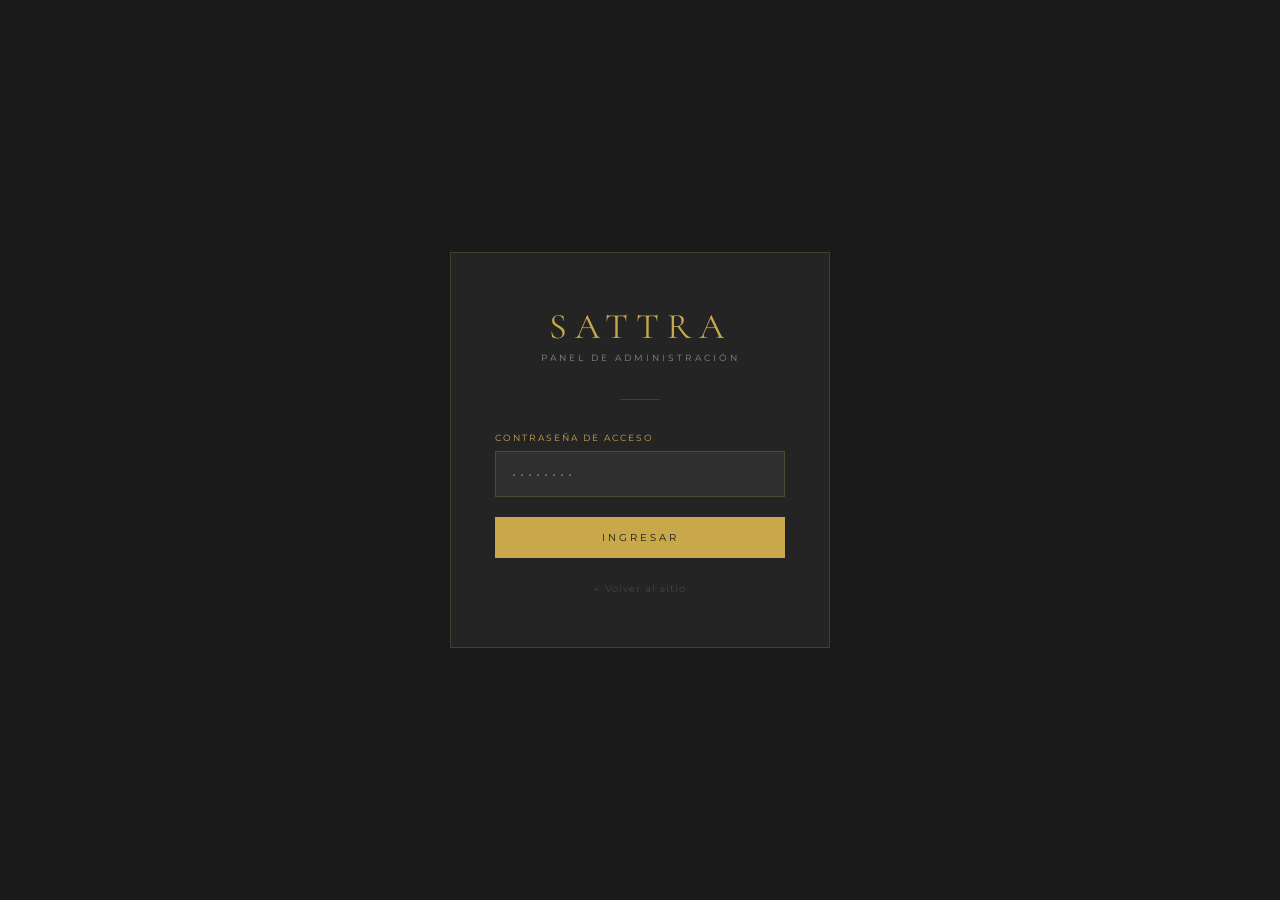
==== admin.html @ d168042c "Se crea una mini base datos para las citas con google sheets" ====
<!DOCTYPE html>
<html lang="es">
<head>
  <meta charset="UTF-8" />
  <meta name="viewport" content="width=device-width, initial-scale=1.0" />
  <title>SATTRA · Panel de Administración</title>
  <link href="https://fonts.googleapis.com/css2?family=Cormorant+Garamond:wght@300;400&family=Montserrat:wght@300;400;500&display=swap" rel="stylesheet" />
  <style>
    *, *::before, *::after { box-sizing: border-box; margin: 0; padding: 0; }
    :root {
      --dorado: #C9A84C;
      --dorado-claro: #E8C97A;
      --dorado-oscuro: #9A7A30;
      --negro: #1A1A1A;
      --negro2: #242424;
      --blanco: #FFFFFF;
      --gris: #888;
      --borde: rgba(201,168,76,0.2);
      --rojo: #c0392b;
      --verde: #27ae60;
    }
    body { font-family: 'Montserrat', sans-serif; background: var(--negro); color: var(--blanco); min-height: 100vh; }

    /* ── LOGIN ── */
    #loginScreen {
      min-height: 100vh; display: flex;
      align-items: center; justify-content: center;
    }
    .login-box {
      background: var(--negro2); border: 1px solid var(--borde);
      padding: 52px 44px; width: 100%; max-width: 380px; text-align: center;
    }
    .login-logo {
      font-family: 'Cormorant Garamond', serif;
      font-size: 36px; letter-spacing: 8px; color: var(--dorado);
      margin-bottom: 4px;
    }
    .login-sub { font-size: 9px; letter-spacing: 3px; color: var(--gris); text-transform: uppercase; margin-bottom: 36px; }
    .login-divider { width: 40px; height: 1px; background: var(--borde); margin: 0 auto 32px; }
    .login-box label { display: block; font-size: 9px; letter-spacing: 2px; text-transform: uppercase; color: var(--dorado); margin-bottom: 8px; text-align: left; }
    .login-box input[type="password"] {
      width: 100%; padding: 13px 16px; background: rgba(255,255,255,0.05);
      border: 1px solid var(--borde); color: var(--blanco);
      font-family: 'Montserrat', sans-serif; font-size: 14px;
      letter-spacing: 4px; margin-bottom: 20px;
    }
    .login-box input[type="password"]:focus { outline: none; border-color: var(--dorado); }
    .btn-login {
      width: 100%; padding: 14px; background: var(--dorado);
      color: var(--negro); border: none; cursor: pointer;
      font-family: 'Montserrat', sans-serif;
      font-size: 10px; letter-spacing: 3px; text-transform: uppercase;
      transition: background 0.3s;
    }
    .btn-login:hover { background: var(--dorado-claro); }
    .login-error { color: #e74c3c; font-size: 11px; margin-top: 12px; display: none; letter-spacing: 1px; }

    /* ── PANEL ── */
    #adminPanel { display: none; }
    .admin-header {
      background: var(--negro2); border-bottom: 1px solid var(--borde);
      padding: 16px 32px; display: flex;
      align-items: center; justify-content: space-between;
      position: sticky; top: 0; z-index: 100;
    }
    .admin-header-logo { font-family: 'Cormorant Garamond', serif; font-size: 22px; letter-spacing: 5px; color: var(--dorado); }
    .admin-header-right { display: flex; align-items: center; gap: 16px; }
    .admin-header-right span { font-size: 10px; letter-spacing: 1px; color: var(--gris); }
    .btn-logout {
      padding: 8px 20px; border: 1px solid var(--borde);
      background: none; color: var(--dorado); cursor: pointer;
      font-size: 9px; letter-spacing: 2px; text-transform: uppercase;
      transition: all 0.3s;
    }
    .btn-logout:hover { background: var(--dorado); color: var(--negro); }

    .admin-body { display: flex; min-height: calc(100vh - 58px); }

    /* SIDEBAR */
    .sidebar {
      width: 220px; background: var(--negro2);
      border-right: 1px solid var(--borde);
      padding: 24px 0; flex-shrink: 0;
    }
    .sidebar-item {
      display: block; padding: 13px 28px;
      font-size: 10px; letter-spacing: 2px;
      text-transform: uppercase; color: rgba(255,255,255,0.5);
      cursor: pointer; border-left: 2px solid transparent;
      transition: all 0.2s; text-decoration: none;
    }
    .sidebar-item:hover, .sidebar-item.active {
      color: var(--dorado); border-left-color: var(--dorado);
      background: rgba(201,168,76,0.05);
    }
    .sidebar-section {
      font-size: 8px; letter-spacing: 3px; color: var(--gris);
      padding: 20px 28px 8px; text-transform: uppercase;
    }

    /* CONTENT */
    .admin-content { flex: 1; padding: 32px; overflow-y: auto; }
    .tab-content { display: none; }
    .tab-content.active { display: block; }

    /* STATS */
    .stats-grid { display: grid; grid-template-columns: repeat(auto-fit, minmax(160px, 1fr)); gap: 16px; margin-bottom: 32px; }
    .stat-card {
      background: var(--negro2); border: 1px solid var(--borde);
      padding: 24px 20px; text-align: center;
    }
    .stat-num { font-family: 'Cormorant Garamond', serif; font-size: 40px; font-weight: 300; color: var(--dorado); line-height: 1; }
    .stat-label { font-size: 9px; letter-spacing: 2px; color: var(--gris); text-transform: uppercase; margin-top: 6px; }

    /* TABLA CITAS */
    .section-heading {
      font-size: 10px; letter-spacing: 3px; color: var(--dorado);
      text-transform: uppercase; margin-bottom: 16px;
      padding-bottom: 12px; border-bottom: 1px solid var(--borde);
      display: flex; align-items: center; justify-content: space-between;
    }
    .filter-bar { display: flex; gap: 10px; margin-bottom: 16px; flex-wrap: wrap; }
    .filter-bar input, .filter-bar select {
      padding: 8px 12px; background: var(--negro2);
      border: 1px solid var(--borde); color: var(--blanco);
      font-size: 11px; font-family: 'Montserrat', sans-serif;
    }
    .filter-bar input:focus, .filter-bar select:focus { outline: none; border-color: var(--dorado); }
    .filter-bar select option { background: var(--negro); }
    table { width: 100%; border-collapse: collapse; font-size: 12px; }
    th {
      text-align: left; font-size: 9px; letter-spacing: 2px;
      text-transform: uppercase; color: var(--dorado);
      padding: 10px 14px; border-bottom: 1px solid var(--borde);
    }
    td { padding: 12px 14px; border-bottom: 1px solid rgba(201,168,76,0.08); color: rgba(255,255,255,0.8); vertical-align: middle; }
    tr:hover td { background: rgba(201,168,76,0.04); }
    .badge {
      display: inline-block; padding: 3px 10px;
      font-size: 9px; letter-spacing: 1px; text-transform: uppercase;
      border-radius: 2px;
    }
    .badge-confirmada { background: rgba(39,174,96,0.15); color: #2ecc71; border: 1px solid rgba(39,174,96,0.3); }
    .badge-pendiente { background: rgba(201,168,76,0.15); color: var(--dorado); border: 1px solid var(--borde); }
    .badge-cancelada { background: rgba(192,57,43,0.15); color: #e74c3c; border: 1px solid rgba(192,57,43,0.3); }
    .btn-icon {
      background: none; border: 1px solid var(--borde); color: var(--dorado);
      padding: 5px 10px; cursor: pointer; font-size: 11px;
      margin-right: 4px; transition: all 0.2s;
    }
    .btn-icon:hover { background: var(--dorado); color: var(--negro); }
    .btn-icon.danger { border-color: rgba(192,57,43,0.4); color: #e74c3c; }
    .btn-icon.danger:hover { background: #c0392b; color: #fff; border-color: #c0392b; }
    .empty-state { text-align: center; padding: 48px; color: var(--gris); font-size: 12px; letter-spacing: 1px; }

    /* MODAL */
    .modal-overlay {
      display: none; position: fixed; inset: 0;
      background: rgba(0,0,0,0.75); z-index: 500;
      align-items: center; justify-content: center;
    }
    .modal-overlay.open { display: flex; }
    .modal {
      background: var(--negro2); border: 1px solid var(--borde);
      width: 100%; max-width: 480px; padding: 36px;
    }
    .modal-title { font-size: 11px; letter-spacing: 3px; color: var(--dorado); text-transform: uppercase; margin-bottom: 24px; }
    .modal label { display: block; font-size: 9px; letter-spacing: 2px; color: var(--gris); text-transform: uppercase; margin-bottom: 6px; margin-top: 14px; }
    .modal input, .modal select, .modal textarea {
      width: 100%; padding: 10px 14px; background: rgba(255,255,255,0.05);
      border: 1px solid var(--borde); color: var(--blanco);
      font-family: 'Montserrat', sans-serif; font-size: 13px;
    }
    .modal input:focus, .modal select:focus, .modal textarea:focus { outline: none; border-color: var(--dorado); }
    .modal select option { background: var(--negro); }
    .modal-buttons { display: flex; gap: 12px; margin-top: 24px; }
    .btn-modal-save {
      flex: 1; padding: 12px; background: var(--dorado);
      color: var(--negro); border: none; cursor: pointer;
      font-size: 10px; letter-spacing: 2px; text-transform: uppercase;
      font-family: 'Montserrat', sans-serif;
    }
    .btn-modal-cancel {
      flex: 1; padding: 12px; background: none;
      border: 1px solid var(--borde); color: var(--gris); cursor: pointer;
      font-size: 10px; letter-spacing: 2px; text-transform: uppercase;
      font-family: 'Montserrat', sans-serif;
    }

    /* BLOQUEOS */
    .block-grid { display: grid; grid-template-columns: 1fr 1fr; gap: 24px; }
    .block-card { background: var(--negro2); border: 1px solid var(--borde); padding: 24px; }
    .block-card h3 { font-size: 10px; letter-spacing: 2px; color: var(--dorado); text-transform: uppercase; margin-bottom: 18px; }
    .block-card label { display: block; font-size: 9px; letter-spacing: 1px; color: var(--gris); text-transform: uppercase; margin-bottom: 6px; margin-top: 12px; }
    .block-card input, .block-card select {
      width: 100%; padding: 10px 14px; background: rgba(255,255,255,0.05);
      border: 1px solid var(--borde); color: var(--blanco);
      font-family: 'Montserrat', sans-serif; font-size: 13px; margin-bottom: 4px;
    }
    .block-card input:focus, .block-card select:focus { outline: none; border-color: var(--dorado); }
    .block-card select option { background: var(--negro); }
    .btn-block {
      width: 100%; padding: 11px; background: var(--dorado);
      color: var(--negro); border: none; cursor: pointer;
      font-size: 9px; letter-spacing: 2px; text-transform: uppercase;
      font-family: 'Montserrat', sans-serif; margin-top: 16px;
    }
    .blocked-list { margin-top: 16px; }
    .blocked-item {
      display: flex; justify-content: space-between; align-items: center;
      padding: 8px 12px; background: rgba(201,168,76,0.05);
      border: 1px solid var(--borde); margin-bottom: 6px; font-size: 11px;
    }
    .blocked-item span { color: rgba(255,255,255,0.7); }
    .btn-remove-block { background: none; border: none; color: #e74c3c; cursor: pointer; font-size: 14px; }

    /* CONFIGURACIÓN */
    .config-card { background: var(--negro2); border: 1px solid var(--borde); padding: 28px; margin-bottom: 20px; }
    .config-card h3 { font-size: 10px; letter-spacing: 2px; color: var(--dorado); text-transform: uppercase; margin-bottom: 18px; }
    .config-card label { display: block; font-size: 9px; letter-spacing: 1px; color: var(--gris); text-transform: uppercase; margin-bottom: 6px; margin-top: 14px; }
    .config-card input, .config-card select {
      width: 100%; padding: 10px 14px; background: rgba(255,255,255,0.05);
      border: 1px solid var(--borde); color: var(--blanco);
      font-family: 'Montserrat', sans-serif; font-size: 13px;
    }
    .config-card input:focus { outline: none; border-color: var(--dorado); }
    .btn-save-config {
      padding: 11px 28px; background: var(--dorado);
      color: var(--negro); border: none; cursor: pointer;
      font-size: 9px; letter-spacing: 2px; text-transform: uppercase;
      font-family: 'Montserrat', sans-serif; margin-top: 16px;
    }
    .success-toast {
      position: fixed; bottom: 24px; right: 24px;
      background: var(--negro2); border: 1px solid var(--dorado);
      color: var(--dorado); padding: 14px 24px;
      font-size: 11px; letter-spacing: 1px; z-index: 9999;
      display: none;
    }

    @media (max-width: 768px) {
      .admin-body { flex-direction: column; }
      .sidebar { width: 100%; border-right: none; border-bottom: 1px solid var(--borde); display: flex; overflow-x: auto; padding: 0; }
      .sidebar-section { display: none; }
      .sidebar-item { white-space: nowrap; border-left: none; border-bottom: 2px solid transparent; padding: 14px 20px; }
      .sidebar-item.active { border-bottom-color: var(--dorado); border-left: none; }
      .block-grid { grid-template-columns: 1fr; }
    }
  </style>
</head>
<body>

<!-- ═══════════════ LOGIN ═══════════════ -->
<div id="loginScreen">
  <div class="login-box">
    <div class="login-logo">SATTRA</div>
    <p class="login-sub">Panel de Administración</p>
    <div class="login-divider"></div>
    <label for="passInput">Contraseña de acceso</label>
    <input type="password" id="passInput" placeholder="••••••••" autocomplete="current-password" />
    <button class="btn-login" onclick="checkLogin()">Ingresar</button>
    <p class="login-error" id="loginError">Contraseña incorrecta. Intenta nuevamente.</p>
    <p style="font-size:10px;color:rgba(255,255,255,0.15);margin-top:24px;letter-spacing:1px;">
      <a href="index.html" style="color:inherit;text-decoration:none;">← Volver al sitio</a>
    </p>
  </div>
</div>

<!-- ═══════════════ PANEL ═══════════════ -->
<div id="adminPanel">

  <div class="admin-header">
    <div class="admin-header-logo">SATTRA</div>
    <div class="admin-header-right">
      <span>Panel de Administración</span>
      <button class="btn-logout" onclick="logout()">Salir</button>
    </div>
  </div>

  <div class="admin-body">

    <!-- SIDEBAR -->
    <nav class="sidebar">
      <div class="sidebar-section">Gestión</div>
      <a class="sidebar-item active" onclick="showTab('citas')">📋 Citas</a>
      <a class="sidebar-item" onclick="showTab('bloqueos')">🔒 Bloqueos</a>
      <div class="sidebar-section">Sistema</div>
      <a class="sidebar-item" onclick="showTab('config')">⚙ Configuración</a>
      <a href="index.html" class="sidebar-item">← Sitio web</a>
    </nav>

    <!-- CONTENIDO -->
    <div class="admin-content">

      <!-- TAB: CITAS -->
      <div class="tab-content active" id="tab-citas">

        <div class="stats-grid">
          <div class="stat-card">
            <div class="stat-num" id="statTotal">0</div>
            <div class="stat-label">Total de citas</div>
          </div>
          <div class="stat-card">
            <div class="stat-num" id="statHoy">0</div>
            <div class="stat-label">Citas hoy</div>
          </div>
          <div class="stat-card">
            <div class="stat-num" id="statSemana">0</div>
            <div class="stat-label">Esta semana</div>
          </div>
          <div class="stat-card">
            <div class="stat-num" id="statPendientes">0</div>
            <div class="stat-label">Pendientes</div>
          </div>
        </div>

        <div class="section-heading">
          <span>Listado de Citas</span>
          <button class="btn-icon" onclick="exportarCSV()">⬇ Exportar CSV</button>
        </div>

        <div class="filter-bar">
          <input type="text" id="filterNombre" placeholder="Buscar por nombre..." oninput="renderCitas()" />
          <input type="date" id="filterFecha" onchange="renderCitas()" />
          <select id="filterEstado" onchange="renderCitas()">
            <option value="">Todos los estados</option>
            <option value="pendiente">Pendiente</option>
            <option value="confirmada">Confirmada</option>
            <option value="cancelada">Cancelada</option>
          </select>
          <select id="filterServicio" onchange="renderCitas()">
            <option value="">Todos los servicios</option>
          </select>
        </div>

        <div style="overflow-x:auto;">
          <table id="tablaCitas">
            <thead>
              <tr>
                <th>Nombre</th>
                <th>Teléfono</th>
                <th>Servicio</th>
                <th>Fecha</th>
                <th>Hora</th>
                <th>Estado</th>
                <th>Acciones</th>
              </tr>
            </thead>
            <tbody id="citasBody"></tbody>
          </table>
        </div>
        <div class="empty-state" id="emptyState" style="display:none;">No hay citas que coincidan con los filtros.</div>
      </div>

      <!-- TAB: BLOQUEOS -->
      <div class="tab-content" id="tab-bloqueos">
        <div class="section-heading"><span>Bloqueos de Calendario</span></div>
        <div class="block-grid">

          <div class="block-card">
            <h3>🗓 Bloquear Día Completo</h3>
            <label>Fecha a bloquear</label>
            <input type="date" id="bloquearDia" />
            <label>Motivo (opcional)</label>
            <input type="text" id="motivoDia" placeholder="Vacaciones, feriado..." />
            <button class="btn-block" onclick="bloquearDia()">Bloquear Día</button>
            <div class="blocked-list" id="listaDias"></div>
          </div>

          <div class="block-card">
            <h3>🕐 Bloquear Hora Específica</h3>
            <label>Fecha</label>
            <input type="date" id="bloquearFechaHora" />
            <label>Hora de inicio</label>
            <select id="bloquearHoraInicio">
              <option value="">Selecciona...</option>
            </select>
            <label>Hora de fin</label>
            <select id="bloquearHoraFin">
              <option value="">Selecciona...</option>
            </select>
            <label>Motivo (opcional)</label>
            <input type="text" id="motivoHora" placeholder="Reunión, mantenimiento..." />
            <button class="btn-block" onclick="bloquearHora()">Bloquear Horario</button>
            <div class="blocked-list" id="listaHoras"></div>
          </div>

        </div>
      </div>

      <!-- TAB: CONFIGURACIÓN -->
      <div class="tab-content" id="tab-config">
        <div class="section-heading"><span>Configuración del Sistema</span></div>

        <div class="config-card">
          <h3>🔑 Cambiar Contraseña</h3>
          <label>Contraseña actual</label>
          <input type="password" id="passActual" placeholder="••••••••" />
          <label>Nueva contraseña</label>
          <input type="password" id="passNueva" placeholder="••••••••" />
          <label>Confirmar nueva contraseña</label>
          <input type="password" id="passConfirm" placeholder="••••••••" />
          <button class="btn-save-config" onclick="cambiarPassword()">Guardar contraseña</button>
        </div>

        <div class="config-card">
          <h3>📅 Días Laborales</h3>
          <p style="font-size:11px;color:var(--gris);margin-bottom:16px;">Selecciona los días en que el negocio atiende.</p>
          <div id="diasLaborales" style="display:flex;flex-wrap:wrap;gap:8px;"></div>
          <button class="btn-save-config" onclick="guardarDias()">Guardar días</button>
        </div>

        <div class="config-card">
          <h3>⏰ Horario de Atención</h3>
          <label>Hora de apertura</label>
          <select id="configApertura"></select>
          <label>Hora de cierre (última cita)</label>
          <select id="configCierre"></select>
          <button class="btn-save-config" onclick="guardarHorario()">Guardar horario</button>
        </div>

      </div>

    </div><!-- /admin-content -->
  </div><!-- /admin-body -->
</div><!-- /adminPanel -->

<!-- MODAL EDITAR CITA -->
<div class="modal-overlay" id="modalEditar">
  <div class="modal">
    <div class="modal-title">Editar / Reprogramar Cita</div>
    <input type="hidden" id="editId" />
    <label>Nombre</label>
    <input type="text" id="editNombre" />
    <label>Teléfono</label>
    <input type="text" id="editTel" />
    <label>Servicio</label>
    <select id="editServicio">
      <option>Depilación Permanente</option>
      <option>Hidrafacial Facial</option>
      <option>Hidrafacial Corporal</option>
      <option>Láser Antiedad</option>
      <option>Microagujas</option>
      <option>Hollywood Peel</option>
      <option>Radiofrecuencia Tripolar</option>
      <option>Cromoterapia</option>
      <option>Lipolaser</option>
      <option>Gimnasia Pasiva</option>
      <option>Mesoterapia</option>
      <option>Sueroterapia</option>
      <option>Limpieza Facial</option>
    </select>
    <label>Fecha</label>
    <input type="date" id="editFecha" />
    <label>Hora</label>
    <select id="editHora"></select>
    <label>Estado</label>
    <select id="editEstado">
      <option value="pendiente">Pendiente</option>
      <option value="confirmada">Confirmada</option>
      <option value="cancelada">Cancelada</option>
    </select>
    <label>Notas</label>
    <textarea id="editNotas" rows="2"></textarea>
    <div class="modal-buttons">
      <button class="btn-modal-save" onclick="guardarEdicion()">Guardar cambios</button>
      <button class="btn-modal-cancel" onclick="cerrarModal()">Cancelar</button>
    </div>
  </div>
</div>

<!-- MODAL CONFIRMAR BORRAR -->
<div class="modal-overlay" id="modalBorrar">
  <div class="modal" style="max-width:360px;text-align:center;">
    <div class="modal-title">Confirmar eliminación</div>
    <p style="font-size:13px;color:rgba(255,255,255,0.6);margin-bottom:24px;">¿Seguro que deseas eliminar esta cita? Esta acción no se puede deshacer.</p>
    <div class="modal-buttons">
      <button class="btn-modal-save" style="background:#c0392b;" onclick="confirmarBorrar()">Eliminar</button>
      <button class="btn-modal-cancel" onclick="cerrarModal()">Cancelar</button>
    </div>
  </div>
</div>

<div class="success-toast" id="toast"></div>

<script>
// ══════════════════════════════════════════
//  CONFIGURACIÓN
// ══════════════════════════════════════════
const API_URL    = 'https://script.google.com/macros/s/AKfycby1oymWGkzFVT7ar5NBE8m6koMzFWpV9Pz3o_qGFnXNpMLpLFoUA2dMA7sbqrDDoUvK/exec';
const PASS_KEY   = 'sattra_admin_pass';
const DIAS_KEY   = 'sattra_dias_bloqueados';
const HORAS_KEY  = 'sattra_horas_bloqueadas';
const CONF_KEY   = 'sattra_config';
const DEFAULT_PASS = 'Sattra2025';

const SERVICIOS = [
  'Depilación Permanente','Hidrafacial Facial','Hidrafacial Corporal',
  'Láser Antiedad','Microagujas','Hollywood Peel',
  'Radiofrecuencia Tripolar','Cromoterapia','Lipolaser',
  'Gimnasia Pasiva','Mesoterapia','Sueroterapia','Limpieza Facial'
];

const HORAS_DIA = [];
for (let h = 8; h <= 20; h++) {
  HORAS_DIA.push(`${String(h).padStart(2,'0')}:00`);
  if (h < 20) HORAS_DIA.push(`${String(h).padStart(2,'0')}:30`);
}

// ══════════════════════════════════════════
//  HELPERS STORAGE
// ══════════════════════════════════════════
const getPass   = ()      => localStorage.getItem(PASS_KEY)   || DEFAULT_PASS;
async function getCitasAPI() {
  try {
    const res  = await fetch(API_URL);
    const data = await res.json();
    return data.ok ? data.citas : [];
  } catch (e) {
    console.error('Error cargando citas:', e);
    return [];
  }
}

async function actualizarCitaAPI(cita) {
  const res  = await fetch(API_URL, { method: 'POST', body: JSON.stringify({ action: 'actualizarCita', ...cita }) });
  return await res.json();
}

async function borrarCitaAPI(id) {
  const res  = await fetch(API_URL, { method: 'POST', body: JSON.stringify({ action: 'borrarCita', id }) });
  return await res.json();
}
const getDiasBloq = ()    => JSON.parse(localStorage.getItem(DIAS_KEY)   || '[]');
const saveDiasBloq= (d)   => localStorage.setItem(DIAS_KEY, JSON.stringify(d));
const getHorasBloq= ()    => JSON.parse(localStorage.getItem(HORAS_KEY)  || '[]');
const saveHorasBloq=(h)   => localStorage.setItem(HORAS_KEY, JSON.stringify(h));
const getConf   = ()      => JSON.parse(localStorage.getItem(CONF_KEY)   || '{}');
const saveConf  = (c)     => localStorage.setItem(CONF_KEY, JSON.stringify(c));

// ══════════════════════════════════════════
//  LOGIN
// ══════════════════════════════════════════
document.getElementById('passInput').addEventListener('keydown', e => { if (e.key === 'Enter') checkLogin(); });

function checkLogin() {
  const val = document.getElementById('passInput').value;
  if (val === getPass()) {
    document.getElementById('loginScreen').style.display = 'none';
    document.getElementById('adminPanel').style.display  = 'block';
    initPanel();
  } else {
    document.getElementById('loginError').style.display = 'block';
    document.getElementById('passInput').value = '';
  }
}

function logout() {
  document.getElementById('adminPanel').style.display  = 'none';
  document.getElementById('loginScreen').style.display = 'flex';
  document.getElementById('passInput').value = '';
  document.getElementById('loginError').style.display = 'none';
}

// ══════════════════════════════════════════
//  INIT
// ══════════════════════════════════════════
function initPanel() {
  rellenarHorasSelects();
  rellenarFiltroServicios();
  renderCitas();
  renderBloqueos();
  initConfig();
}

function rellenarHorasSelects() {
  ['bloquearHoraInicio','bloquearHoraFin','editHora','configApertura','configCierre'].forEach(id => {
    const el = document.getElementById(id);
    if (!el) return;
    el.innerHTML = '<option value="">Selecciona...</option>';
    HORAS_DIA.forEach(h => { const o = document.createElement('option'); o.value = h; o.textContent = h; el.appendChild(o); });
  });
}

function rellenarFiltroServicios() {
  const sel = document.getElementById('filterServicio');
  SERVICIOS.forEach(s => { const o = document.createElement('option'); o.value = s; o.textContent = s; sel.appendChild(o); });
}

// ══════════════════════════════════════════
//  TABS
// ══════════════════════════════════════════
function showTab(name) {
  document.querySelectorAll('.tab-content').forEach(t => t.classList.remove('active'));
  document.querySelectorAll('.sidebar-item').forEach(s => s.classList.remove('active'));
  document.getElementById('tab-' + name).classList.add('active');
  event.currentTarget.classList.add('active');
}

async function renderCitas() {
  document.getElementById('citasBody').innerHTML = '<tr><td colspan="7" style="text-align:center;padding:24px;color:var(--gris);">Cargando citas...</td></tr>';

  let citas = await getCitasAPI();

  const fn = document.getElementById('filterNombre').value.toLowerCase();
  const ff = document.getElementById('filterFecha').value;
  const fe = document.getElementById('filterEstado').value;
  const fs = document.getElementById('filterServicio').value;

  if (fn) citas = citas.filter(c => c.nombre.toLowerCase().includes(fn));
  if (ff) citas = citas.filter(c => c.fecha === ff);
  if (fe) citas = citas.filter(c => c.estado === fe);
  if (fs) citas = citas.filter(c => c.servicio === fs);

  citas.sort((a,b) => (a.fecha+a.hora).localeCompare(b.fecha+b.hora));

  const body = document.getElementById('citasBody');
  body.innerHTML = '';

  if (citas.length === 0) {
    document.getElementById('emptyState').style.display = 'block';
    document.getElementById('tablaCitas').style.display = 'none';
  } else {
    document.getElementById('emptyState').style.display = 'none';
    document.getElementById('tablaCitas').style.display = 'table';
    citas.forEach(c => {
      const tr = document.createElement('tr');
      const badgeClass = c.estado === 'confirmada' ? 'badge-confirmada' : c.estado === 'cancelada' ? 'badge-cancelada' : 'badge-pendiente';
      tr.innerHTML = `
        <td><strong>${c.nombre}</strong></td>
        <td>${c.telefono || '—'}</td>
        <td>${c.servicio}</td>
        <td>${formatFecha(c.fecha)}</td>
        <td>${c.hora}</td>
        <td><span class="badge ${badgeClass}">${c.estado}</span></td>
        <td>
          <button class="btn-icon" onclick="abrirEditar('${c.id}')">✏ Editar</button>
          <button class="btn-icon danger" onclick="abrirBorrar('${c.id}')">✕ Borrar</button>
        </td>`;
      body.appendChild(tr);
    });
  }
  actualizarStatsDesde(citas);
}

function actualizarStatsDesde(citas) {
  const hoy  = new Date().toISOString().split('T')[0];
  const ini  = new Date(); ini.setDate(ini.getDate() - ini.getDay());
  const fin  = new Date(ini); fin.setDate(fin.getDate() + 6);
  document.getElementById('statTotal').textContent      = citas.length;
  document.getElementById('statHoy').textContent        = citas.filter(c => c.fecha === hoy).length;
  document.getElementById('statSemana').textContent     = citas.filter(c => c.fecha >= ini.toISOString().split('T')[0] && c.fecha <= fin.toISOString().split('T')[0]).length;
  document.getElementById('statPendientes').textContent = citas.filter(c => c.estado === 'pendiente').length;
}

function formatFecha(f) {
  if (!f) return '—';
  const [y,m,d] = f.split('-');
  return `${d}/${m}/${y}`;
}

function actualizarStats() {
  const citas = getCitas();
  const hoy = new Date().toISOString().split('T')[0];
  const ini = new Date(); ini.setDate(ini.getDate() - ini.getDay());
  const fin = new Date(ini); fin.setDate(fin.getDate() + 6);
  const iniS = ini.toISOString().split('T')[0];
  const finS = fin.toISOString().split('T')[0];

  document.getElementById('statTotal').textContent     = citas.length;
  document.getElementById('statHoy').textContent       = citas.filter(c => c.fecha === hoy).length;
  document.getElementById('statSemana').textContent    = citas.filter(c => c.fecha >= iniS && c.fecha <= finS).length;
  document.getElementById('statPendientes').textContent= citas.filter(c => c.estado === 'pendiente').length;
}

// ══════════════════════════════════════════
//  EDITAR / REPROGRAMAR
// ══════════════════════════════════════════
let citaEditandoId = null;

function abrirEditar(id) {
  const cita = getCitas().find(c => c.id === id);
  if (!cita) return;
  citaEditandoId = id;
  document.getElementById('editId').value       = id;
  document.getElementById('editNombre').value   = cita.nombre;
  document.getElementById('editTel').value      = cita.telefono || '';
  document.getElementById('editServicio').value = cita.servicio;
  document.getElementById('editFecha').value    = cita.fecha;
  document.getElementById('editHora').value     = cita.hora;
  document.getElementById('editEstado').value   = cita.estado;
  document.getElementById('editNotas').value    = cita.notas || '';
  document.getElementById('modalEditar').classList.add('open');
}

async function guardarEdicion() {
  const resultado = await actualizarCitaAPI({
    id:       citaEditandoId,
    nombre:   document.getElementById('editNombre').value,
    telefono: document.getElementById('editTel').value,
    servicio: document.getElementById('editServicio').value,
    fecha:    document.getElementById('editFecha').value,
    hora:     document.getElementById('editHora').value,
    estado:   document.getElementById('editEstado').value,
    notas:    document.getElementById('editNotas').value
  });
  cerrarModal();
  await renderCitas();
  toast(resultado.ok ? 'Cita actualizada correctamente' : 'Error al actualizar');
}

// ══════════════════════════════════════════
//  BORRAR
// ══════════════════════════════════════════
let citaBorrandoId = null;

function abrirBorrar(id) {
  citaBorrandoId = id;
  document.getElementById('modalBorrar').classList.add('open');
}

async function confirmarBorrar() {
  const resultado = await borrarCitaAPI(citaBorrandoId);
  cerrarModal();
  await renderCitas();
  toast(resultado.ok ? 'Cita eliminada' : 'Error al eliminar');
}

function cerrarModal() {
  document.querySelectorAll('.modal-overlay').forEach(m => m.classList.remove('open'));
}

// Cerrar modal al click fuera
document.querySelectorAll('.modal-overlay').forEach(overlay => {
  overlay.addEventListener('click', e => { if (e.target === overlay) cerrarModal(); });
});

// ══════════════════════════════════════════
//  BLOQUEOS
// ══════════════════════════════════════════
function bloquearDia() {
  const dia    = document.getElementById('bloquearDia').value;
  const motivo = document.getElementById('motivoDia').value;
  if (!dia) { alert('Selecciona una fecha'); return; }
  const dias = getDiasBloq();
  if (dias.find(d => d.fecha === dia)) { alert('Ese día ya está bloqueado'); return; }
  dias.push({ fecha: dia, motivo: motivo || 'Sin motivo' });
  saveDiasBloq(dias);
  document.getElementById('bloquearDia').value = '';
  document.getElementById('motivoDia').value   = '';
  renderBloqueos();
  toast('Día bloqueado');
}

function bloquearHora() {
  const fecha = document.getElementById('bloquearFechaHora').value;
  const ini   = document.getElementById('bloquearHoraInicio').value;
  const fin   = document.getElementById('bloquearHoraFin').value;
  const motivo= document.getElementById('motivoHora').value;
  if (!fecha || !ini || !fin) { alert('Completa todos los campos'); return; }
  if (ini >= fin) { alert('La hora de inicio debe ser anterior a la de fin'); return; }
  const horas = getHorasBloq();
  horas.push({ id: Date.now().toString(), fecha, ini, fin, motivo: motivo || 'Sin motivo' });
  saveHorasBloq(horas);
  document.getElementById('bloquearFechaHora').value   = '';
  document.getElementById('bloquearHoraInicio').value  = '';
  document.getElementById('bloquearHoraFin').value     = '';
  document.getElementById('motivoHora').value          = '';
  renderBloqueos();
  toast('Horario bloqueado');
}

function renderBloqueos() {
  const dias  = getDiasBloq();
  const horas = getHorasBloq();

  const ld = document.getElementById('listaDias');
  ld.innerHTML = dias.length ? '' : '<p style="font-size:11px;color:var(--gris);margin-top:12px;">Sin días bloqueados.</p>';
  dias.sort((a,b) => a.fecha.localeCompare(b.fecha)).forEach(d => {
    const el = document.createElement('div');
    el.className = 'blocked-item';
    el.innerHTML = `<span>📅 ${formatFecha(d.fecha)} — ${d.motivo}</span>
      <button class="btn-remove-block" onclick="desbloquearDia('${d.fecha}')">✕</button>`;
    ld.appendChild(el);
  });

  const lh = document.getElementById('listaHoras');
  lh.innerHTML = horas.length ? '' : '<p style="font-size:11px;color:var(--gris);margin-top:12px;">Sin horarios bloqueados.</p>';
  horas.sort((a,b) => (a.fecha+a.ini).localeCompare(b.fecha+b.ini)).forEach(h => {
    const el = document.createElement('div');
    el.className = 'blocked-item';
    el.innerHTML = `<span>🕐 ${formatFecha(h.fecha)} ${h.ini}–${h.fin} — ${h.motivo}</span>
      <button class="btn-remove-block" onclick="desbloquearHora('${h.id}')">✕</button>`;
    lh.appendChild(el);
  });
}

function desbloquearDia(fecha) {
  saveDiasBloq(getDiasBloq().filter(d => d.fecha !== fecha));
  renderBloqueos(); toast('Día desbloqueado');
}
function desbloquearHora(id) {
  saveHorasBloq(getHorasBloq().filter(h => h.id !== id));
  renderBloqueos(); toast('Horario desbloqueado');
}

// ══════════════════════════════════════════
//  CONFIGURACIÓN
// ══════════════════════════════════════════
const DIAS_SEMANA = ['Lunes','Martes','Miércoles','Jueves','Viernes','Sábado','Domingo'];

function initConfig() {
  const conf = getConf();
  const diasActivos = conf.diasActivos || [0,1,2,3,4];

  const cont = document.getElementById('diasLaborales');
  cont.innerHTML = '';
  DIAS_SEMANA.forEach((d, i) => {
    const activo = diasActivos.includes(i);
    const btn = document.createElement('button');
    btn.textContent = d;
    btn.dataset.idx = i;
    btn.style.cssText = `padding:8px 16px;border:1px solid var(--borde);background:${activo ? 'var(--dorado)' : 'rgba(255,255,255,0.05)'};color:${activo ? 'var(--negro)' : 'rgba(255,255,255,0.5)'};cursor:pointer;font-size:10px;letter-spacing:1px;font-family:'Montserrat',sans-serif;transition:all 0.2s;`;
    btn.onclick = () => {
      const isActive = btn.style.background.includes('rgb(201');
      btn.style.background = isActive ? 'rgba(255,255,255,0.05)' : 'var(--dorado)';
      btn.style.color = isActive ? 'rgba(255,255,255,0.5)' : 'var(--negro)';
    };
    cont.appendChild(btn);
  });

  if (conf.apertura) document.getElementById('configApertura').value = conf.apertura;
  if (conf.cierre)   document.getElementById('configCierre').value   = conf.cierre;
}

function guardarDias() {
  const btns = document.querySelectorAll('#diasLaborales button');
  const activos = [];
  btns.forEach(b => { if (b.style.background.includes('rgb(201')) activos.push(Number(b.dataset.idx)); });
  const conf = getConf(); conf.diasActivos = activos; saveConf(conf);
  toast('Días laborales guardados');
}

function guardarHorario() {
  const ap = document.getElementById('configApertura').value;
  const ci = document.getElementById('configCierre').value;
  if (!ap || !ci) { alert('Selecciona apertura y cierre'); return; }
  if (ap >= ci) { alert('La apertura debe ser antes del cierre'); return; }
  const conf = getConf(); conf.apertura = ap; conf.cierre = ci; saveConf(conf);
  toast('Horario guardado');
}

function cambiarPassword() {
  const actual   = document.getElementById('passActual').value;
  const nueva    = document.getElementById('passNueva').value;
  const confirma = document.getElementById('passConfirm').value;
  if (actual !== getPass())   { alert('La contraseña actual es incorrecta'); return; }
  if (nueva.length < 6)       { alert('La nueva contraseña debe tener al menos 6 caracteres'); return; }
  if (nueva !== confirma)     { alert('Las contraseñas no coinciden'); return; }
  localStorage.setItem(PASS_KEY, nueva);
  document.getElementById('passActual').value  = '';
  document.getElementById('passNueva').value   = '';
  document.getElementById('passConfirm').value = '';
  toast('Contraseña actualizada correctamente');
}

// ══════════════════════════════════════════
//  EXPORTAR CSV
// ══════════════════════════════════════════
function exportarCSV() {
  const citas = getCitas();
  if (!citas.length) { alert('No hay citas para exportar'); return; }
  let csv = 'Nombre,Teléfono,Servicio,Fecha,Hora,Estado,Notas\n';
  citas.forEach(c => {
    csv += `"${c.nombre}","${c.telefono||''}","${c.servicio}","${c.fecha}","${c.hora}","${c.estado}","${c.notas||''}"\n`;
  });
  const blob = new Blob([csv], { type: 'text/csv;charset=utf-8;' });
  const url  = URL.createObjectURL(blob);
  const a    = document.createElement('a');
  a.href = url; a.download = 'citas-sattra.csv'; a.click();
  URL.revokeObjectURL(url);
}

// ══════════════════════════════════════════
//  TOAST
// ══════════════════════════════════════════
function toast(msg) {
  const el = document.getElementById('toast');
  el.textContent = '✦  ' + msg;
  el.style.display = 'block';
  setTimeout(() => el.style.display = 'none', 3000);
}
</script>
</body>
</html>
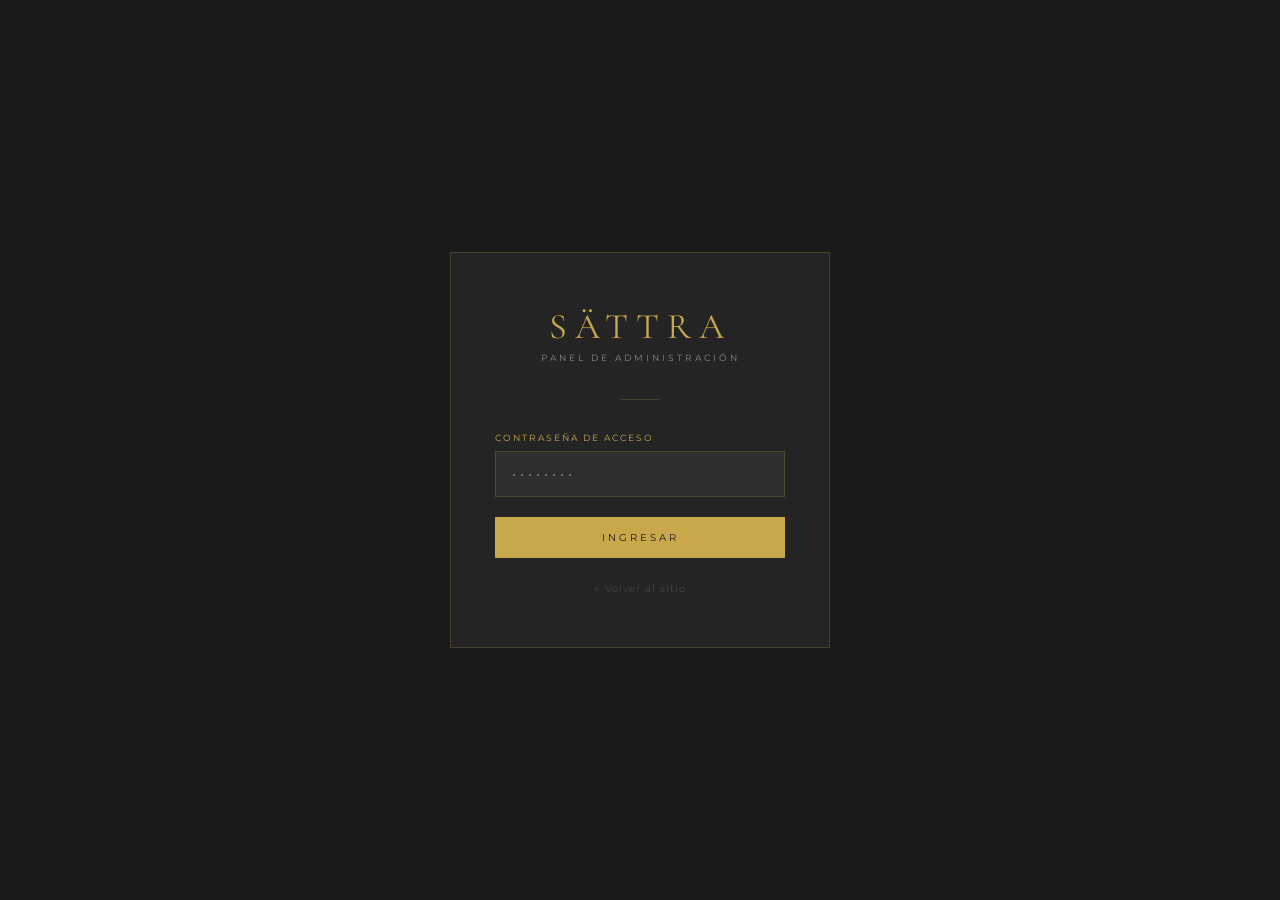
==== commit 2bfe7a0e: "Correccion de citas , para que no puedan reservar 2 peronas a la misma hora" ====
--- a/admin.html
+++ b/admin.html
@@ -3,7 +3,7 @@
 <head>
   <meta charset="UTF-8" />
   <meta name="viewport" content="width=device-width, initial-scale=1.0" />
-  <title>SATTRA · Panel de Administración</title>
+  <title>SÄTTRA · Panel de Administración</title>
   <link href="https://fonts.googleapis.com/css2?family=Cormorant+Garamond:wght@300;400&family=Montserrat:wght@300;400;500&display=swap" rel="stylesheet" />
   <style>
     *, *::before, *::after { box-sizing: border-box; margin: 0; padding: 0; }
@@ -253,7 +253,7 @@
 <!-- ═══════════════ LOGIN ═══════════════ -->
 <div id="loginScreen">
   <div class="login-box">
-    <div class="login-logo">SATTRA</div>
+    <div class="login-logo">SÄTTRA</div>
     <p class="login-sub">Panel de Administración</p>
     <div class="login-divider"></div>
     <label for="passInput">Contraseña de acceso</label>
@@ -270,7 +270,7 @@
 <div id="adminPanel">
 
   <div class="admin-header">
-    <div class="admin-header-logo">SATTRA</div>
+    <div class="admin-header-logo">SÄTTRA</div>
     <div class="admin-header-right">
       <span>Panel de Administración</span>
       <button class="btn-logout" onclick="logout()">Salir</button>
@@ -487,11 +487,11 @@
 // ══════════════════════════════════════════
 //  CONFIGURACIÓN
 // ══════════════════════════════════════════
-const API_URL    = 'https://script.google.com/macros/s/AKfycby1oymWGkzFVT7ar5NBE8m6koMzFWpV9Pz3o_qGFnXNpMLpLFoUA2dMA7sbqrDDoUvK/exec';
-const PASS_KEY   = 'sattra_admin_pass';
-const DIAS_KEY   = 'sattra_dias_bloqueados';
-const HORAS_KEY  = 'sattra_horas_bloqueadas';
-const CONF_KEY   = 'sattra_config';
+const API_URL      = 'https://script.google.com/macros/s/AKfycby1oymWGkzFVT7ar5NBE8m6koMzFWpV9Pz3o_qGFnXNpMLpLFoUA2dMA7sbqrDDoUvK/exec';
+const PASS_KEY     = 'sattra_admin_pass';
+const DIAS_KEY     = 'sattra_dias_bloqueados';
+const HORAS_KEY    = 'sattra_horas_bloqueadas';
+const CONF_KEY     = 'sattra_config';
 const DEFAULT_PASS = 'Sattra2025';
 
 const SERVICIOS = [
@@ -508,9 +508,19 @@
 }
 
 // ══════════════════════════════════════════
-//  HELPERS STORAGE
-// ══════════════════════════════════════════
-const getPass   = ()      => localStorage.getItem(PASS_KEY)   || DEFAULT_PASS;
+//  STORAGE LOCAL (bloqueos, config, pass)
+// ══════════════════════════════════════════
+const getPass      = ()  => localStorage.getItem(PASS_KEY) || DEFAULT_PASS;
+const getDiasBloq  = ()  => JSON.parse(localStorage.getItem(DIAS_KEY)  || '[]');
+const saveDiasBloq = (d) => localStorage.setItem(DIAS_KEY,  JSON.stringify(d));
+const getHorasBloq = ()  => JSON.parse(localStorage.getItem(HORAS_KEY) || '[]');
+const saveHorasBloq= (h) => localStorage.setItem(HORAS_KEY, JSON.stringify(h));
+const getConf      = ()  => JSON.parse(localStorage.getItem(CONF_KEY)  || '{}');
+const saveConf     = (c) => localStorage.setItem(CONF_KEY,  JSON.stringify(c));
+
+// ══════════════════════════════════════════
+//  API GOOGLE SHEETS
+// ══════════════════════════════════════════
 async function getCitasAPI() {
   try {
     const res  = await fetch(API_URL);
@@ -523,25 +533,35 @@
 }
 
 async function actualizarCitaAPI(cita) {
-  const res  = await fetch(API_URL, { method: 'POST', body: JSON.stringify({ action: 'actualizarCita', ...cita }) });
-  return await res.json();
+  try {
+    const res  = await fetch(API_URL, {
+      method: 'POST',
+      body: JSON.stringify({ action: 'actualizarCita', ...cita })
+    });
+    return await res.json();
+  } catch (e) {
+    return { ok: false, error: e.toString() };
+  }
 }
 
 async function borrarCitaAPI(id) {
-  const res  = await fetch(API_URL, { method: 'POST', body: JSON.stringify({ action: 'borrarCita', id }) });
-  return await res.json();
-}
-const getDiasBloq = ()    => JSON.parse(localStorage.getItem(DIAS_KEY)   || '[]');
-const saveDiasBloq= (d)   => localStorage.setItem(DIAS_KEY, JSON.stringify(d));
-const getHorasBloq= ()    => JSON.parse(localStorage.getItem(HORAS_KEY)  || '[]');
-const saveHorasBloq=(h)   => localStorage.setItem(HORAS_KEY, JSON.stringify(h));
-const getConf   = ()      => JSON.parse(localStorage.getItem(CONF_KEY)   || '{}');
-const saveConf  = (c)     => localStorage.setItem(CONF_KEY, JSON.stringify(c));
+  try {
+    const res  = await fetch(API_URL, {
+      method: 'POST',
+      body: JSON.stringify({ action: 'borrarCita', id })
+    });
+    return await res.json();
+  } catch (e) {
+    return { ok: false, error: e.toString() };
+  }
+}
 
 // ══════════════════════════════════════════
 //  LOGIN
 // ══════════════════════════════════════════
-document.getElementById('passInput').addEventListener('keydown', e => { if (e.key === 'Enter') checkLogin(); });
+document.getElementById('passInput').addEventListener('keydown', e => {
+  if (e.key === 'Enter') checkLogin();
+});
 
 function checkLogin() {
   const val = document.getElementById('passInput').value;
@@ -578,13 +598,21 @@
     const el = document.getElementById(id);
     if (!el) return;
     el.innerHTML = '<option value="">Selecciona...</option>';
-    HORAS_DIA.forEach(h => { const o = document.createElement('option'); o.value = h; o.textContent = h; el.appendChild(o); });
+    HORAS_DIA.forEach(h => {
+      const o = document.createElement('option');
+      o.value = h; o.textContent = h;
+      el.appendChild(o);
+    });
   });
 }
 
 function rellenarFiltroServicios() {
   const sel = document.getElementById('filterServicio');
-  SERVICIOS.forEach(s => { const o = document.createElement('option'); o.value = s; o.textContent = s; sel.appendChild(o); });
+  SERVICIOS.forEach(s => {
+    const o = document.createElement('option');
+    o.value = s; o.textContent = s;
+    sel.appendChild(o);
+  });
 }
 
 // ══════════════════════════════════════════
@@ -597,10 +625,20 @@
   event.currentTarget.classList.add('active');
 }
 
+// ══════════════════════════════════════════
+//  RENDER CITAS
+// ══════════════════════════════════════════
+
+// Variable global para citas en memoria (usada por abrirEditar y exportarCSV)
+let citasEnMemoria = [];
+
 async function renderCitas() {
-  document.getElementById('citasBody').innerHTML = '<tr><td colspan="7" style="text-align:center;padding:24px;color:var(--gris);">Cargando citas...</td></tr>';
-
-  let citas = await getCitasAPI();
+  document.getElementById('citasBody').innerHTML =
+    '<tr><td colspan="7" style="text-align:center;padding:24px;color:var(--gris);">Cargando citas...</td></tr>';
+
+  citasEnMemoria = await getCitasAPI();
+
+  let citas = [...citasEnMemoria];
 
   const fn = document.getElementById('filterNombre').value.toLowerCase();
   const ff = document.getElementById('filterFecha').value;
@@ -612,7 +650,7 @@
   if (fe) citas = citas.filter(c => c.estado === fe);
   if (fs) citas = citas.filter(c => c.servicio === fs);
 
-  citas.sort((a,b) => (a.fecha+a.hora).localeCompare(b.fecha+b.hora));
+  citas.sort((a,b) => (a.fecha + a.hora).localeCompare(b.fecha + b.hora));
 
   const body = document.getElementById('citasBody');
   body.innerHTML = '';
@@ -625,7 +663,9 @@
     document.getElementById('tablaCitas').style.display = 'table';
     citas.forEach(c => {
       const tr = document.createElement('tr');
-      const badgeClass = c.estado === 'confirmada' ? 'badge-confirmada' : c.estado === 'cancelada' ? 'badge-cancelada' : 'badge-pendiente';
+      const badgeClass = c.estado === 'confirmada'
+        ? 'badge-confirmada' : c.estado === 'cancelada'
+        ? 'badge-cancelada' : 'badge-pendiente';
       tr.innerHTML = `
         <td><strong>${c.nombre}</strong></td>
         <td>${c.telefono || '—'}</td>
@@ -640,16 +680,18 @@
       body.appendChild(tr);
     });
   }
-  actualizarStatsDesde(citas);
+  actualizarStatsDesde(citasEnMemoria);
 }
 
 function actualizarStatsDesde(citas) {
-  const hoy  = new Date().toISOString().split('T')[0];
-  const ini  = new Date(); ini.setDate(ini.getDate() - ini.getDay());
-  const fin  = new Date(ini); fin.setDate(fin.getDate() + 6);
+  const hoy = new Date().toISOString().split('T')[0];
+  const ini = new Date(); ini.setDate(ini.getDate() - ini.getDay());
+  const fin = new Date(ini); fin.setDate(fin.getDate() + 6);
   document.getElementById('statTotal').textContent      = citas.length;
   document.getElementById('statHoy').textContent        = citas.filter(c => c.fecha === hoy).length;
-  document.getElementById('statSemana').textContent     = citas.filter(c => c.fecha >= ini.toISOString().split('T')[0] && c.fecha <= fin.toISOString().split('T')[0]).length;
+  document.getElementById('statSemana').textContent     = citas.filter(c =>
+    c.fecha >= ini.toISOString().split('T')[0] &&
+    c.fecha <= fin.toISOString().split('T')[0]).length;
   document.getElementById('statPendientes').textContent = citas.filter(c => c.estado === 'pendiente').length;
 }
 
@@ -659,30 +701,16 @@
   return `${d}/${m}/${y}`;
 }
 
-function actualizarStats() {
-  const citas = getCitas();
-  const hoy = new Date().toISOString().split('T')[0];
-  const ini = new Date(); ini.setDate(ini.getDate() - ini.getDay());
-  const fin = new Date(ini); fin.setDate(fin.getDate() + 6);
-  const iniS = ini.toISOString().split('T')[0];
-  const finS = fin.toISOString().split('T')[0];
-
-  document.getElementById('statTotal').textContent     = citas.length;
-  document.getElementById('statHoy').textContent       = citas.filter(c => c.fecha === hoy).length;
-  document.getElementById('statSemana').textContent    = citas.filter(c => c.fecha >= iniS && c.fecha <= finS).length;
-  document.getElementById('statPendientes').textContent= citas.filter(c => c.estado === 'pendiente').length;
-}
-
 // ══════════════════════════════════════════
 //  EDITAR / REPROGRAMAR
 // ══════════════════════════════════════════
 let citaEditandoId = null;
 
 function abrirEditar(id) {
-  const cita = getCitas().find(c => c.id === id);
+  // Usa la variable en memoria — ya no llama a getCitas()
+  const cita = citasEnMemoria.find(c => c.id === id);
   if (!cita) return;
   citaEditandoId = id;
-  document.getElementById('editId').value       = id;
   document.getElementById('editNombre').value   = cita.nombre;
   document.getElementById('editTel').value      = cita.telefono || '';
   document.getElementById('editServicio').value = cita.servicio;
@@ -730,7 +758,6 @@
   document.querySelectorAll('.modal-overlay').forEach(m => m.classList.remove('open'));
 }
 
-// Cerrar modal al click fuera
 document.querySelectorAll('.modal-overlay').forEach(overlay => {
   overlay.addEventListener('click', e => { if (e.target === overlay) cerrarModal(); });
 });
@@ -753,19 +780,19 @@
 }
 
 function bloquearHora() {
-  const fecha = document.getElementById('bloquearFechaHora').value;
-  const ini   = document.getElementById('bloquearHoraInicio').value;
-  const fin   = document.getElementById('bloquearHoraFin').value;
-  const motivo= document.getElementById('motivoHora').value;
+  const fecha  = document.getElementById('bloquearFechaHora').value;
+  const ini    = document.getElementById('bloquearHoraInicio').value;
+  const fin    = document.getElementById('bloquearHoraFin').value;
+  const motivo = document.getElementById('motivoHora').value;
   if (!fecha || !ini || !fin) { alert('Completa todos los campos'); return; }
   if (ini >= fin) { alert('La hora de inicio debe ser anterior a la de fin'); return; }
   const horas = getHorasBloq();
   horas.push({ id: Date.now().toString(), fecha, ini, fin, motivo: motivo || 'Sin motivo' });
   saveHorasBloq(horas);
-  document.getElementById('bloquearFechaHora').value   = '';
-  document.getElementById('bloquearHoraInicio').value  = '';
-  document.getElementById('bloquearHoraFin').value     = '';
-  document.getElementById('motivoHora').value          = '';
+  document.getElementById('bloquearFechaHora').value  = '';
+  document.getElementById('bloquearHoraInicio').value = '';
+  document.getElementById('bloquearHoraFin').value    = '';
+  document.getElementById('motivoHora').value         = '';
   renderBloqueos();
   toast('Horario bloqueado');
 }
@@ -775,7 +802,9 @@
   const horas = getHorasBloq();
 
   const ld = document.getElementById('listaDias');
-  ld.innerHTML = dias.length ? '' : '<p style="font-size:11px;color:var(--gris);margin-top:12px;">Sin días bloqueados.</p>';
+  ld.innerHTML = dias.length
+    ? ''
+    : '<p style="font-size:11px;color:var(--gris);margin-top:12px;">Sin días bloqueados.</p>';
   dias.sort((a,b) => a.fecha.localeCompare(b.fecha)).forEach(d => {
     const el = document.createElement('div');
     el.className = 'blocked-item';
@@ -785,7 +814,9 @@
   });
 
   const lh = document.getElementById('listaHoras');
-  lh.innerHTML = horas.length ? '' : '<p style="font-size:11px;color:var(--gris);margin-top:12px;">Sin horarios bloqueados.</p>';
+  lh.innerHTML = horas.length
+    ? ''
+    : '<p style="font-size:11px;color:var(--gris);margin-top:12px;">Sin horarios bloqueados.</p>';
   horas.sort((a,b) => (a.fecha+a.ini).localeCompare(b.fecha+b.ini)).forEach(h => {
     const el = document.createElement('div');
     el.className = 'blocked-item';
@@ -812,7 +843,6 @@
 function initConfig() {
   const conf = getConf();
   const diasActivos = conf.diasActivos || [0,1,2,3,4];
-
   const cont = document.getElementById('diasLaborales');
   cont.innerHTML = '';
   DIAS_SEMANA.forEach((d, i) => {
@@ -824,11 +854,10 @@
     btn.onclick = () => {
       const isActive = btn.style.background.includes('rgb(201');
       btn.style.background = isActive ? 'rgba(255,255,255,0.05)' : 'var(--dorado)';
-      btn.style.color = isActive ? 'rgba(255,255,255,0.5)' : 'var(--negro)';
+      btn.style.color      = isActive ? 'rgba(255,255,255,0.5)'  : 'var(--negro)';
     };
     cont.appendChild(btn);
   });
-
   if (conf.apertura) document.getElementById('configApertura').value = conf.apertura;
   if (conf.cierre)   document.getElementById('configCierre').value   = conf.cierre;
 }
@@ -845,7 +874,7 @@
   const ap = document.getElementById('configApertura').value;
   const ci = document.getElementById('configCierre').value;
   if (!ap || !ci) { alert('Selecciona apertura y cierre'); return; }
-  if (ap >= ci) { alert('La apertura debe ser antes del cierre'); return; }
+  if (ap >= ci)   { alert('La apertura debe ser antes del cierre'); return; }
   const conf = getConf(); conf.apertura = ap; conf.cierre = ci; saveConf(conf);
   toast('Horario guardado');
 }
@@ -854,9 +883,9 @@
   const actual   = document.getElementById('passActual').value;
   const nueva    = document.getElementById('passNueva').value;
   const confirma = document.getElementById('passConfirm').value;
-  if (actual !== getPass())   { alert('La contraseña actual es incorrecta'); return; }
-  if (nueva.length < 6)       { alert('La nueva contraseña debe tener al menos 6 caracteres'); return; }
-  if (nueva !== confirma)     { alert('Las contraseñas no coinciden'); return; }
+  if (actual !== getPass())  { alert('La contraseña actual es incorrecta'); return; }
+  if (nueva.length < 6)      { alert('La nueva contraseña debe tener al menos 6 caracteres'); return; }
+  if (nueva !== confirma)    { alert('Las contraseñas no coinciden'); return; }
   localStorage.setItem(PASS_KEY, nueva);
   document.getElementById('passActual').value  = '';
   document.getElementById('passNueva').value   = '';
@@ -865,13 +894,12 @@
 }
 
 // ══════════════════════════════════════════
-//  EXPORTAR CSV
+//  EXPORTAR CSV  ← ahora usa citasEnMemoria
 // ══════════════════════════════════════════
 function exportarCSV() {
-  const citas = getCitas();
-  if (!citas.length) { alert('No hay citas para exportar'); return; }
+  if (!citasEnMemoria.length) { alert('No hay citas para exportar'); return; }
   let csv = 'Nombre,Teléfono,Servicio,Fecha,Hora,Estado,Notas\n';
-  citas.forEach(c => {
+  citasEnMemoria.forEach(c => {
     csv += `"${c.nombre}","${c.telefono||''}","${c.servicio}","${c.fecha}","${c.hora}","${c.estado}","${c.notas||''}"\n`;
   });
   const blob = new Blob([csv], { type: 'text/csv;charset=utf-8;' });
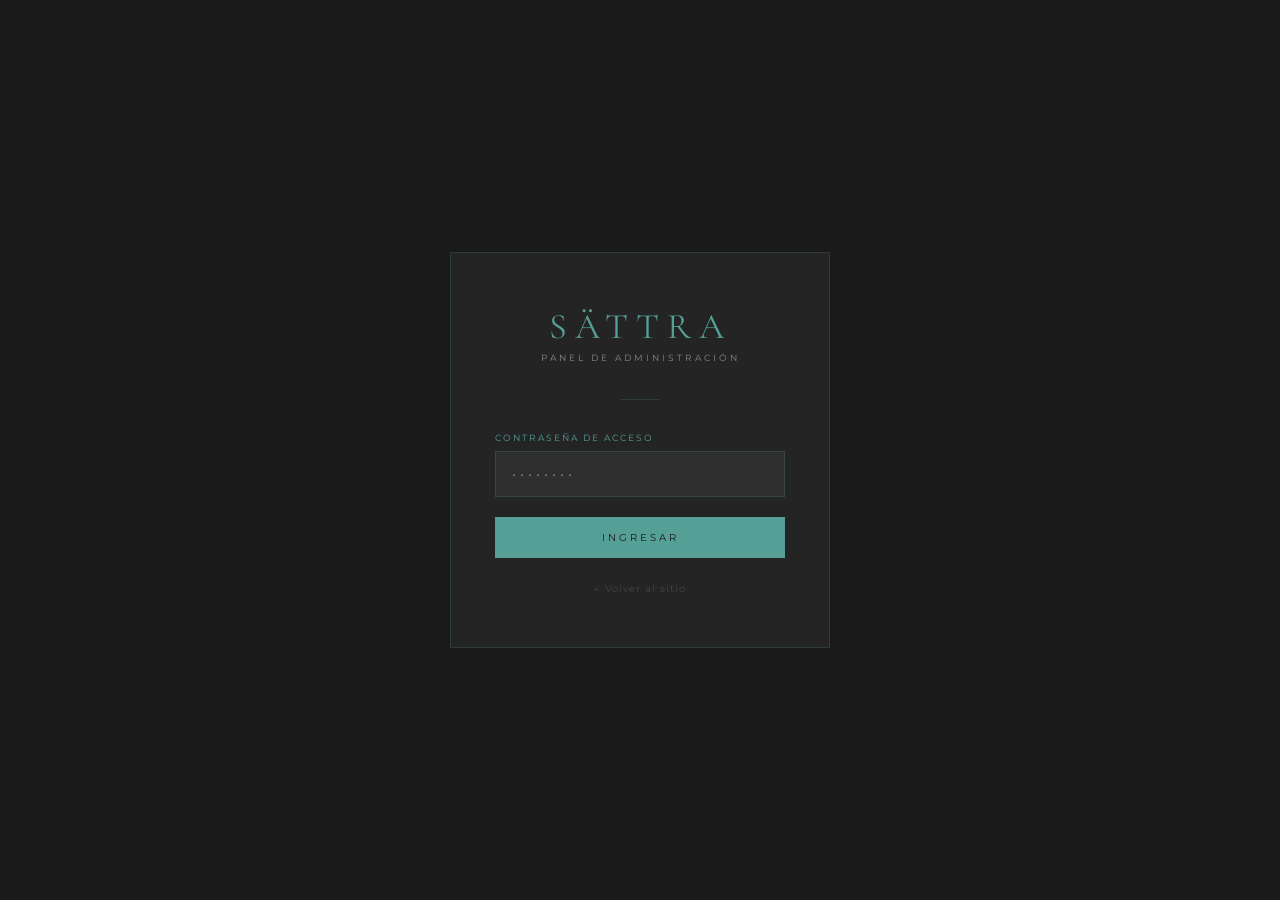
==== commit ca01e499: "Insert logo" ====
--- a/admin.html
+++ b/admin.html
@@ -8,17 +8,17 @@
   <style>
     *, *::before, *::after { box-sizing: border-box; margin: 0; padding: 0; }
     :root {
-      --dorado: #C9A84C;
-      --dorado-claro: #E8C97A;
-      --dorado-oscuro: #9A7A30;
-      --negro: #1A1A1A;
-      --negro2: #242424;
-      --blanco: #FFFFFF;
-      --gris: #888;
-      --borde: rgba(201,168,76,0.2);
-      --rojo: #c0392b;
-      --verde: #27ae60;
-    }
+  --dorado: #569F96;
+  --dorado-claro: #A1C9C4;
+  --dorado-oscuro: #3D7870;
+  --negro: #1A1A1A;
+  --negro2: #242424;
+  --blanco: #FFFFFF;
+  --gris: #888;
+  --borde: rgba(86,159,150,0.2);
+  --rojo: #c0392b;
+  --verde: #27ae60;
+}
     body { font-family: 'Montserrat', sans-serif; background: var(--negro); color: var(--blanco); min-height: 100vh; }
 
     /* ── LOGIN ── */
